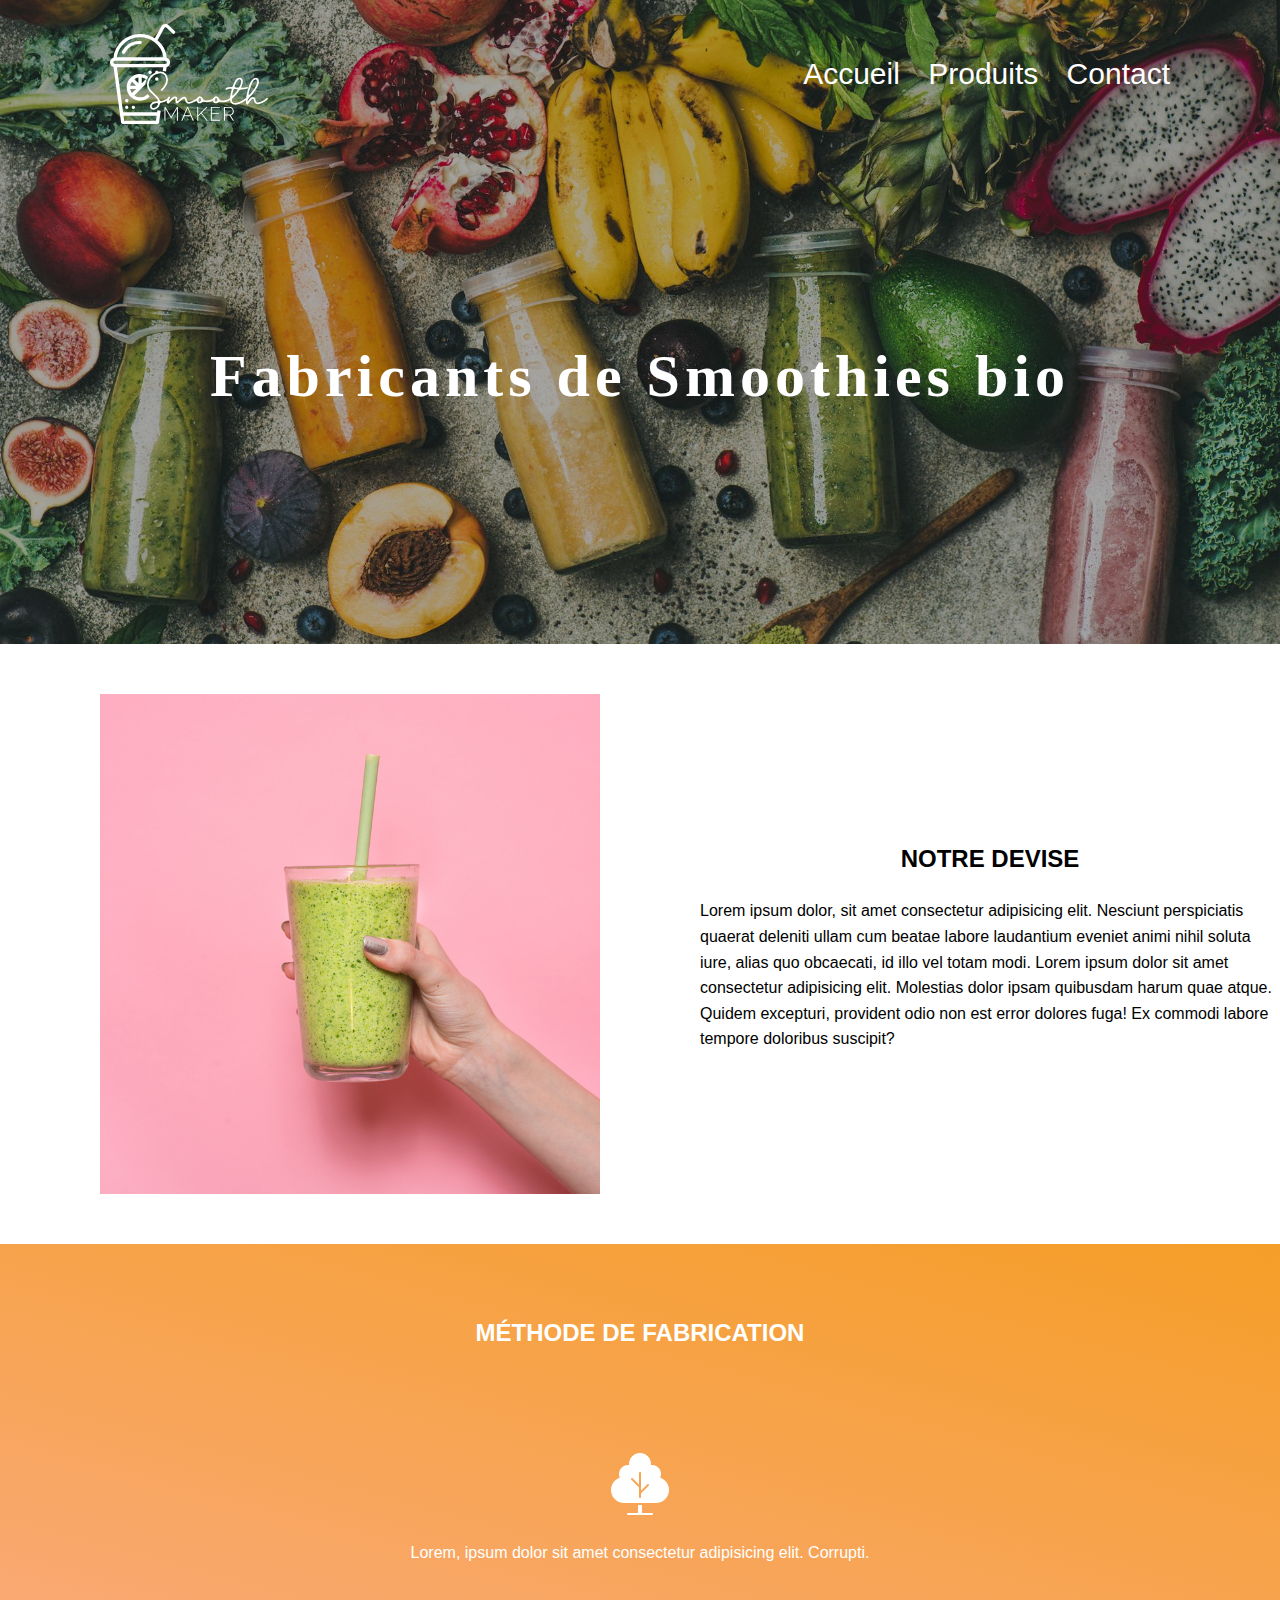
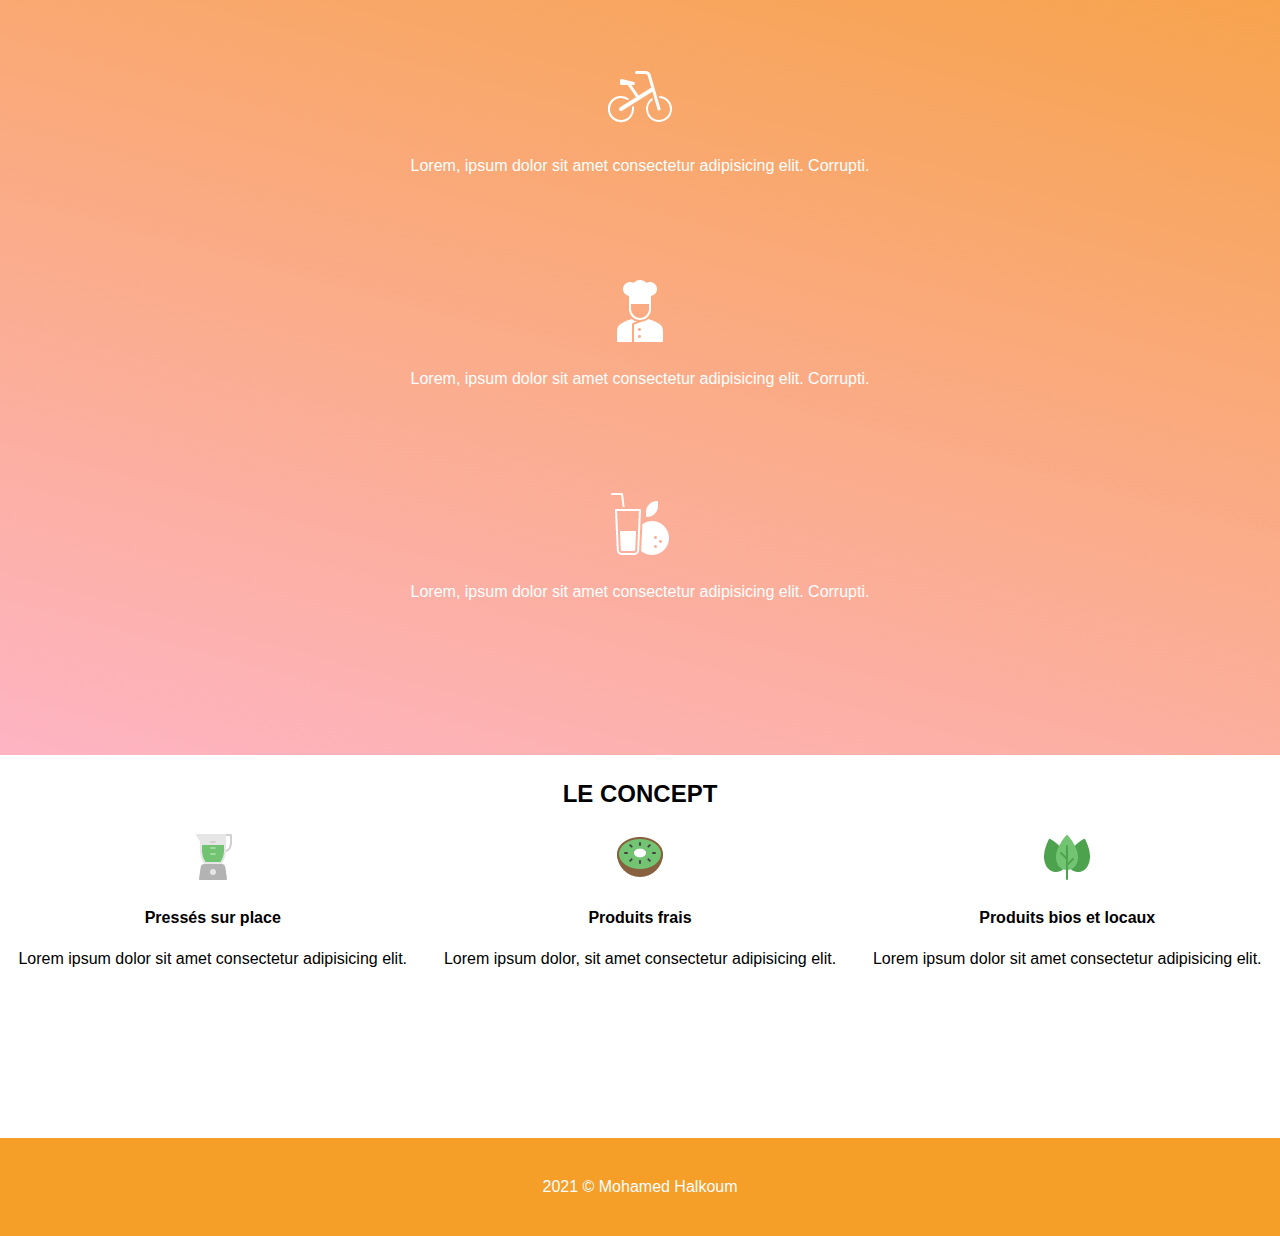
==== Smoothie/index.html @ f91bf4e0 "1ère version" ====
<!DOCTYPE html>
<html lang="en">

<head>
    <meta charset="UTF-8">
    <title>Smoothies Bio</title>
    <link rel="preconnect" href="https://fonts.googleapis.com">
    <link rel="preconnect" href="https://fonts.gstatic.com" crossorigin>
    <link href="https://fonts.googleapis.com/css2?family=Playfair+Display&display=swap" rel="stylesheet">
    <link rel="stylesheet" href="css/normalize.css">
    <link rel="stylesheet" href="css/base.css">
    <link rel="stylesheet" href="style.css">

</head>

<body>

    <!-- DEBUT HEADER -->

    <header>
        <div class="container">
            <nav>
                <img src="img/logoblanc.svg" alt="Logo d'un smoothie">
                <ul>
                    <li><a href="#">Accueil</a></li>
                    <li><a href="#">Produits</a></li>
                    <li><a href="#">Contact</a></li>
                </ul>
            </nav>

            <h1>Fabricants de Smoothies bio</h1>
        </div>
    </header>

    <!-- DEBUT SECTION DEVISE -->

    <section id="devise">

        <img src="img/fond rose.jpg" alt="Photo d'un smoothie">
        <div class="texteDevise">
            <h2>NOTRE DEVISE</h2>
            <p>Lorem ipsum dolor, sit amet consectetur adipisicing elit. Nesciunt perspiciatis quaerat deleniti ullam
                cum beatae labore laudantium eveniet animi nihil soluta iure, alias quo obcaecati, id illo vel totam
                modi. Lorem ipsum dolor sit amet consectetur adipisicing elit. Molestias dolor ipsam quibusdam harum
                quae atque. Quidem excepturi, provident odio non est error dolores fuga! Ex commodi labore tempore
                doloribus suscipit?</p>
        </div>

    </section>

    <!-- DEBUT SECTION FABRICATION -->

    <article id="fabrication">

        <h2>MÉTHODE DE FABRICATION</h2>

        <div class="methode">
            <img src="img/tree-02.png" alt="logo d'un arbre">
            <p>Lorem, ipsum dolor sit amet consectetur adipisicing elit. Corrupti.</p>
        </div>

        <div class="methode">
            <img src="img/bike-bmx.png" alt="logo d'un vélo">
            <p>Lorem, ipsum dolor sit amet consectetur adipisicing elit. Corrupti.</p>
        </div>

        <div class="methode">
            <img src="img/chef.png" alt="logo d'un chef cuisinier">
            <p>Lorem, ipsum dolor sit amet consectetur adipisicing elit. Corrupti.</p>
        </div>

        <div class="methode">
            <img src="img/juice.png" alt="logo d'un smoothie">
            <p>Lorem, ipsum dolor sit amet consectetur adipisicing elit. Corrupti.</p>
        </div>

    </article>


    <!-- DEBUT SECTION CONCEPT -->

    <section id="concept">

        <h2>LE CONCEPT</h2>

        <div class="produits">

            <div class="produit">
                <img src="img/blender.png" alt="logo blender">
                <p><strong>Pressés sur place</strong></p>
                <p>Lorem ipsum dolor sit amet consectetur adipisicing elit.</p>
            </div>

            <div class="produit">
                <img src="img/kiwi.png" alt="logo d'un kiwi">
                <p><strong>Produits frais</strong></p>
                <p>Lorem ipsum dolor, sit amet consectetur adipisicing elit.</p>
            </div>

            <div class="produit">
                <img src="img/organic.png" alt="hpoto végétale">
                <p><strong>Produits bios et locaux</strong></p>
                <p>Lorem ipsum dolor sit amet consectetur adipisicing elit.</p>
            </div>

        </div>

        <!-- DEBUT FOOTER -->

        <footer>

            <p>2021 © Mohamed Halkoum</p>

        </footer>



</body>

</html>
---- Smoothie/css/base.css ----
* {
  box-sizing: border-box;
  outline: none;
  text-decoration: none;
  /* transition: all .2s ease 0s; */
  /* Visualisation des éléments */
  /*border: 1px dotted rgba(0,0,0,0.3);*/
}

*:hover {
  transition: all 0.2s ease 0s;
}

html {
  font-size: 62.5%;
}

body {
  margin: 0;
  padding: 0;
  font-size: 1.6rem;
  line-height: 1.6;
}

a,
a:hover,
a:visited,
a:active {
  text-decoration: none;
  color: inherit;
}

ul {
  list-style: none;
  padding-left: 0;
}
---- Smoothie/style.css ----
/********** CSS GLOBALES *********/

* {
  font-family: Arial, Helvetica, sans-serif;
}

/************* HEADER ************/

header {
  background-image: linear-gradient(rgba(0, 0, 0, 0.336), rgba(0, 0, 0, 0.322)),
    url(img/detoxcuresmoothie.jpg);
  background-position: center;
  background-size: cover;
  color: white;
  padding: 20px 0;
}

.container {
  width: 90%;
  max-width: 1060px;
  margin-left: auto;
  margin-right: auto;
}

header img {
  height: 100px;
}

h1 {
  font-size: 60px;
  font-family: "playFair";
  text-align: center;
  letter-spacing: 5px;
  margin: 200px auto;
}

h1,
h2 {
  text-align: center;
}

nav {
  font-family: Arial, Helvetica, sans-serif;
  font-size: 30px;
  align-items: center;
  display: flex;
  justify-content: space-between;
}

nav ul li {
  display: inline-block;
  margin-left: 20px;
}

/* *********** CSS SECTION DEVISE **********/

#devise img {
  width: 50rem;
  margin: 50px 100px;
}

#devise {
  display: flex;
  align-items: center;
}

/*********** CSS SECTION FABRICATION ***********/

#fabrication {
  background: linear-gradient(15deg, #feb4c3, #f59e28);
  color: white;
  padding-top: 50px;
  padding-bottom: 50px;
}

.methode {
  flex-direction: column;
  text-align: center;
  margin: 100px;
}

/********** CSS  SECTION CONCEPT ************/

.produits {
  display: flex;
  text-align: center;
  justify-content: space-around;
  margin-bottom: 150px;
}

/********** CSS SECTION FOOTER ************/

footer {
  background-color: #f59e28;
  text-align: center;
  color: white;
  padding: 20px 20px;
}
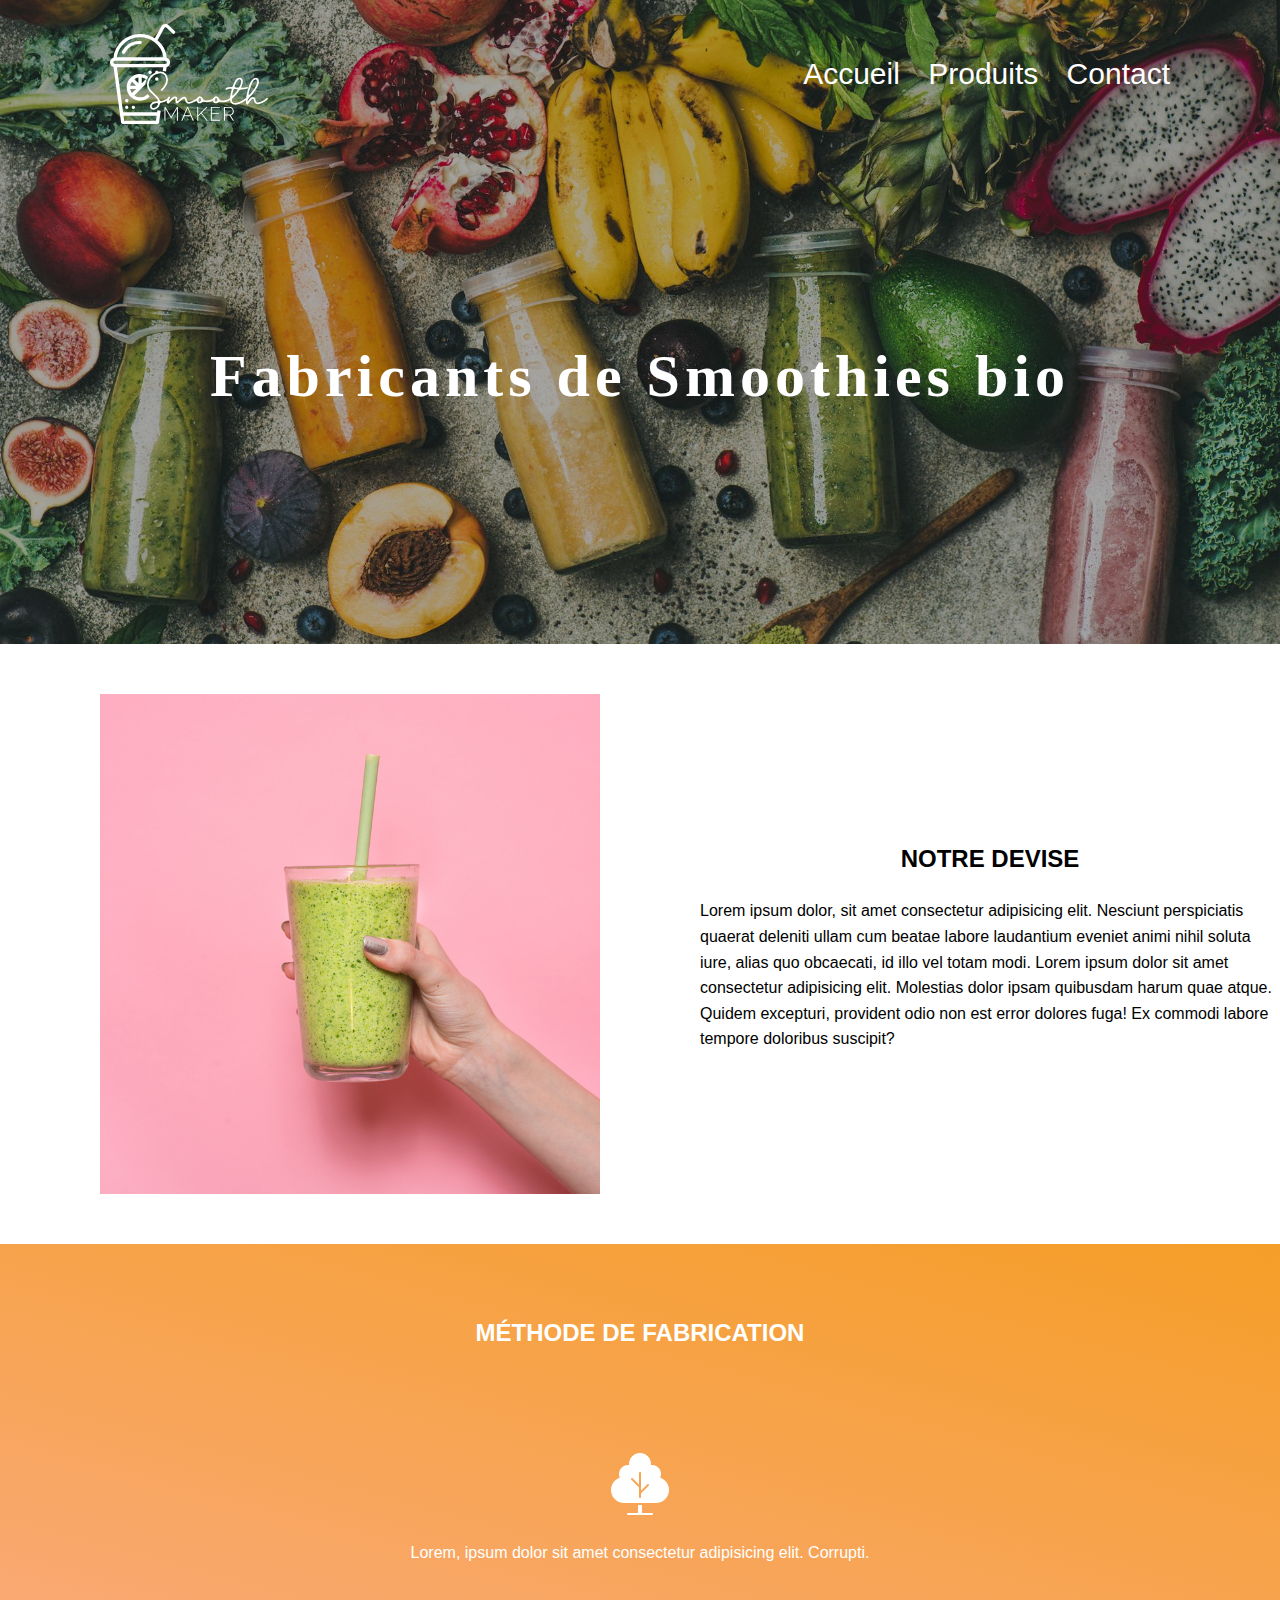
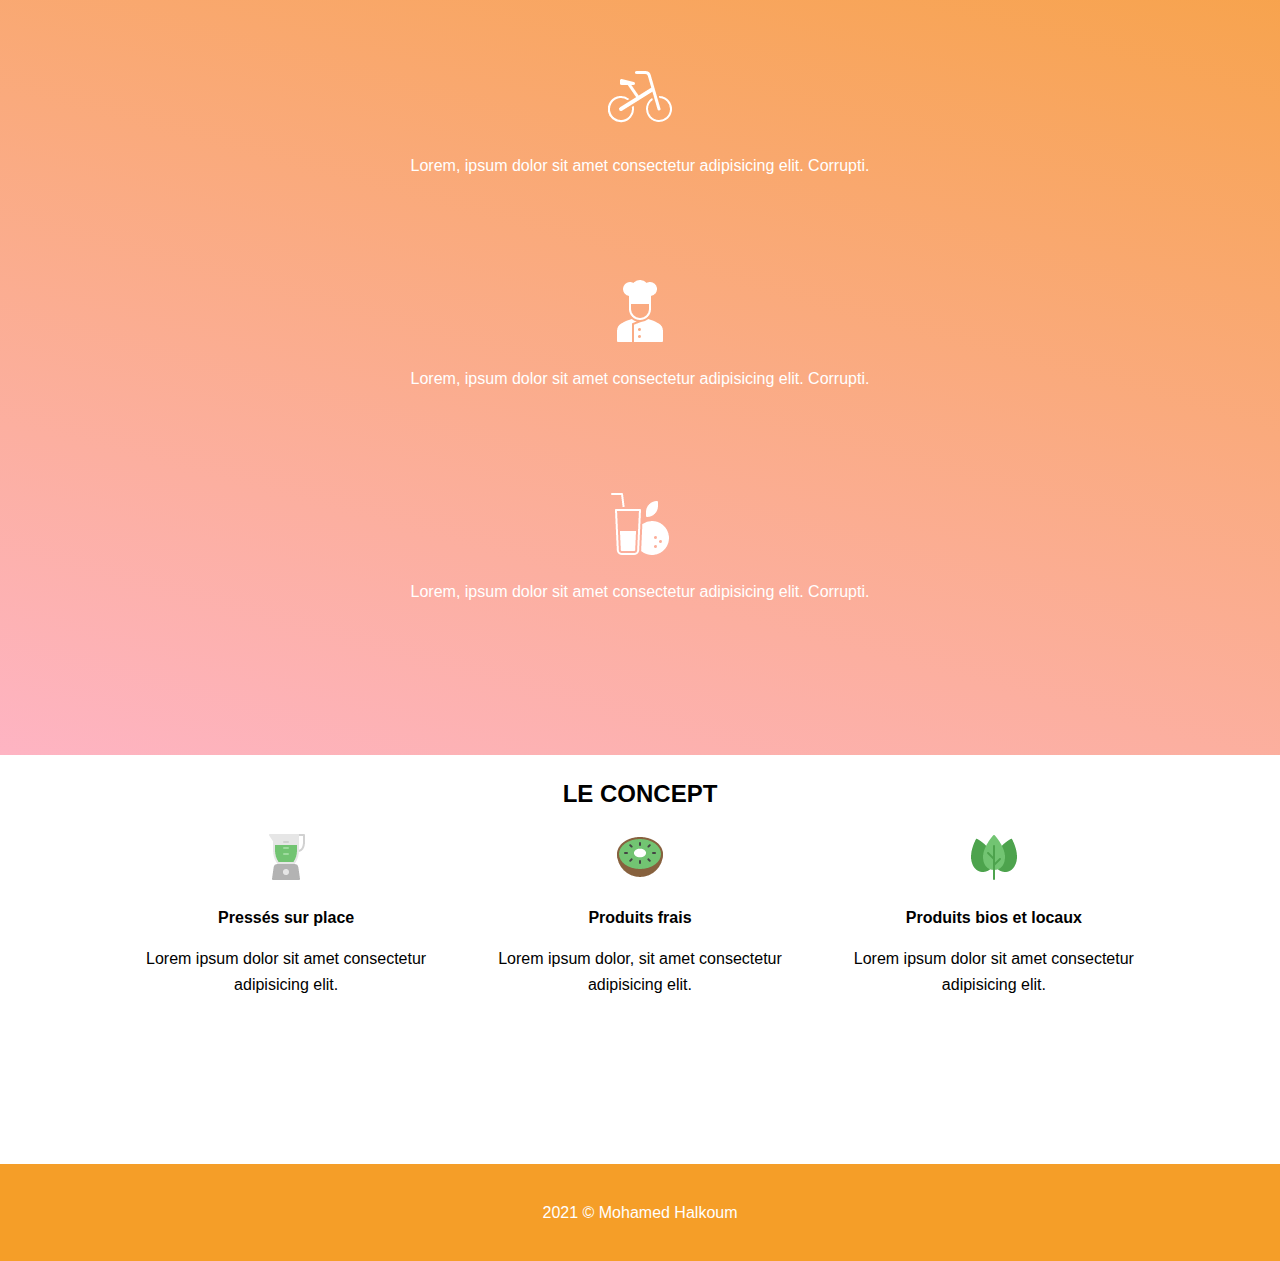
==== commit c1d1981f: "3ème version" ====
--- a/Smoothie/index.html
+++ b/Smoothie/index.html
@@ -33,85 +33,86 @@
     </header>
 
     <!-- DEBUT SECTION DEVISE -->
+    <main>
+        <section id="devise">
 
-    <section id="devise">
+            <img src="img/fond rose.jpg" alt="Photo d'un smoothie">
+            <div class="texteDevise">
+                <h2>NOTRE DEVISE</h2>
+                <p>Lorem ipsum dolor, sit amet consectetur adipisicing elit. Nesciunt perspiciatis quaerat deleniti
+                    ullam
+                    cum beatae labore laudantium eveniet animi nihil soluta iure, alias quo obcaecati, id illo vel totam
+                    modi. Lorem ipsum dolor sit amet consectetur adipisicing elit. Molestias dolor ipsam quibusdam harum
+                    quae atque. Quidem excepturi, provident odio non est error dolores fuga! Ex commodi labore tempore
+                    doloribus suscipit?</p>
+            </div>
 
-        <img src="img/fond rose.jpg" alt="Photo d'un smoothie">
-        <div class="texteDevise">
-            <h2>NOTRE DEVISE</h2>
-            <p>Lorem ipsum dolor, sit amet consectetur adipisicing elit. Nesciunt perspiciatis quaerat deleniti ullam
-                cum beatae labore laudantium eveniet animi nihil soluta iure, alias quo obcaecati, id illo vel totam
-                modi. Lorem ipsum dolor sit amet consectetur adipisicing elit. Molestias dolor ipsam quibusdam harum
-                quae atque. Quidem excepturi, provident odio non est error dolores fuga! Ex commodi labore tempore
-                doloribus suscipit?</p>
-        </div>
+        </section>
 
-    </section>
+        <!-- DEBUT SECTION FABRICATION -->
 
-    <!-- DEBUT SECTION FABRICATION -->
+        <article id="fabrication">
 
-    <article id="fabrication">
+            <h2>MÉTHODE DE FABRICATION</h2>
 
-        <h2>MÉTHODE DE FABRICATION</h2>
+            <div class="methode">
+                <img src="img/tree-02.png" alt="logo d'un arbre">
+                <p>Lorem, ipsum dolor sit amet consectetur adipisicing elit. Corrupti.</p>
+            </div>
 
-        <div class="methode">
-            <img src="img/tree-02.png" alt="logo d'un arbre">
-            <p>Lorem, ipsum dolor sit amet consectetur adipisicing elit. Corrupti.</p>
-        </div>
+            <div class="methode">
+                <img src="img/bike-bmx.png" alt="logo d'un vélo">
+                <p>Lorem, ipsum dolor sit amet consectetur adipisicing elit. Corrupti.</p>
+            </div>
 
-        <div class="methode">
-            <img src="img/bike-bmx.png" alt="logo d'un vélo">
-            <p>Lorem, ipsum dolor sit amet consectetur adipisicing elit. Corrupti.</p>
-        </div>
+            <div class="methode">
+                <img src="img/chef.png" alt="logo d'un chef cuisinier">
+                <p>Lorem, ipsum dolor sit amet consectetur adipisicing elit. Corrupti.</p>
+            </div>
 
-        <div class="methode">
-            <img src="img/chef.png" alt="logo d'un chef cuisinier">
-            <p>Lorem, ipsum dolor sit amet consectetur adipisicing elit. Corrupti.</p>
-        </div>
+            <div class="methode">
+                <img src="img/juice.png" alt="logo d'un smoothie">
+                <p>Lorem, ipsum dolor sit amet consectetur adipisicing elit. Corrupti.</p>
+            </div>
 
-        <div class="methode">
-            <img src="img/juice.png" alt="logo d'un smoothie">
-            <p>Lorem, ipsum dolor sit amet consectetur adipisicing elit. Corrupti.</p>
-        </div>
-
-    </article>
+        </article>
 
 
-    <!-- DEBUT SECTION CONCEPT -->
+        <!-- DEBUT SECTION CONCEPT -->
 
-    <section id="concept">
+        <section id="concept" class="container">
 
-        <h2>LE CONCEPT</h2>
+            <h2>LE CONCEPT</h2>
 
-        <div class="produits">
+            <div class="produits">
 
-            <div class="produit">
-                <img src="img/blender.png" alt="logo blender">
-                <p><strong>Pressés sur place</strong></p>
-                <p>Lorem ipsum dolor sit amet consectetur adipisicing elit.</p>
+                <div class="produit">
+                    <img src="img/blender.png" alt="logo blender">
+                    <p><strong>Pressés sur place</strong></p>
+                    <p>Lorem ipsum dolor sit amet consectetur adipisicing elit.</p>
+                </div>
+
+                <div class="produit">
+                    <img src="img/kiwi.png" alt="logo d'un kiwi">
+                    <p><strong>Produits frais</strong></p>
+                    <p>Lorem ipsum dolor, sit amet consectetur adipisicing elit.</p>
+                </div>
+
+                <div class="produit">
+                    <img src="img/organic.png" alt="hpoto végétale">
+                    <p><strong>Produits bios et locaux</strong></p>
+                    <p>Lorem ipsum dolor sit amet consectetur adipisicing elit.</p>
+                </div>
+
             </div>
+    </main>
+    <!-- DEBUT FOOTER -->
 
-            <div class="produit">
-                <img src="img/kiwi.png" alt="logo d'un kiwi">
-                <p><strong>Produits frais</strong></p>
-                <p>Lorem ipsum dolor, sit amet consectetur adipisicing elit.</p>
-            </div>
+    <footer>
 
-            <div class="produit">
-                <img src="img/organic.png" alt="hpoto végétale">
-                <p><strong>Produits bios et locaux</strong></p>
-                <p>Lorem ipsum dolor sit amet consectetur adipisicing elit.</p>
-            </div>
+        <p>2021 © Mohamed Halkoum</p>
 
-        </div>
-
-        <!-- DEBUT FOOTER -->
-
-        <footer>
-
-            <p>2021 © Mohamed Halkoum</p>
-
-        </footer>
+    </footer>
 
 
 
--- a/Smoothie/style.css
+++ b/Smoothie/style.css
@@ -96,3 +96,23 @@
   color: white;
   padding: 20px 20px;
 }
+
+/* mobile */
+
+@media (max-width: 767px) {
+  #devise {
+    flex-direction: column;
+    text-align: center;
+    padding-left: 20px;
+    padding-right: 20px;
+  }
+
+  #fabrication {
+    flex-direction: column;
+  }
+
+  #concept {
+    padding-left: 20px;
+    padding-right: 20px;
+  }
+}
